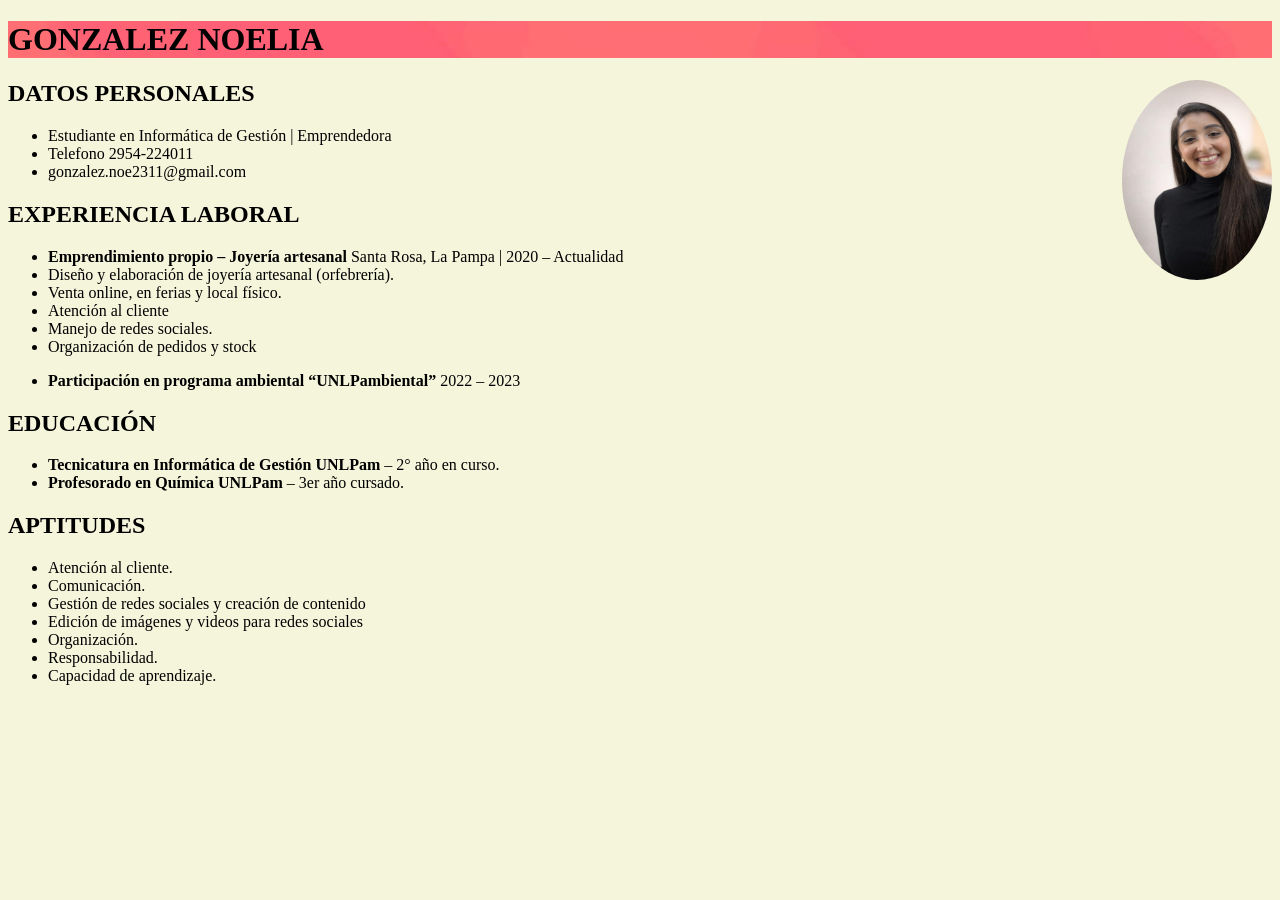
==== index.html @ f1e8bcaa "first commit" ====
<!doctype html>
<html lang="en">
  <head>
    <meta charset="UTF-8" />
    <meta name="viewport" content="width=device-width, initial-scale=1.0" />
    <title>CV Noelia Gonzalez</title>
    <link rel="stylesheet" href="style.css" />
  </head>
  <body>
    <header>
      <h1>GONZALEZ NOELIA</h1>
    </header>
    <div class="fotodeperfil">
      <img
        src="img/WhatsApp Image 2026-09-03 at 16.20.10.jpeg"
        alt="foto de perfil"
      />
    </div>
    <main>
      <section>
        <h2>DATOS PERSONALES</h2>

        <ul>
          <li>Estudiante en Informática de Gestión | Emprendedora</li>
          <li>Telefono 2954-224011</li>
          <li>gonzalez.noe2311@gmail.com</li>
        </ul>
      </section>
      <section>
        <h2>EXPERIENCIA LABORAL</h2>

        <ul>
          <li>
            <strong>Emprendimiento propio – Joyería artesanal </strong>Santa
            Rosa, La Pampa | 2020 – Actualidad
          </li>
          <li>Diseño y elaboración de joyería artesanal (orfebrería).</li>
          <li>Venta online, en ferias y local físico.</li>
          <li>Atención al cliente</li>
          <li>Manejo de redes sociales.</li>
          <li>Organización de pedidos y stock</li>
        </ul>
      </section>
      <section>
        <ul>
          <li>
            <strong>Participación en programa ambiental “UNLPambiental”</strong>
            2022 – 2023
          </li>
        </ul>
      </section>
      <section>
        <h2>EDUCACIÓN</h2>
        <ul>
          <li>
            <strong>Tecnicatura en Informática de Gestión UNLPam </strong>– 2°
            año en curso.
          </li>
          <li>
            <strong>Profesorado en Química UNLPam</strong> – 3er año cursado.
          </li>
        </ul>
      </section>
      <section>
        <h2>APTITUDES</h2>
        <ul>
          <li>Atención al cliente.</li>
          <li>Comunicación.</li>
          <li>Gestión de redes sociales y creación de contenido</li>
          <li>Edición de imágenes y videos para redes sociales</li>
          <li>Organización.</li>
          <li>Responsabilidad.</li>
          <li>Capacidad de aprendizaje.</li>
        </ul>
      </section>
    </main>
  </body>
</html>
---- style.css ----
header {
  background-image: url(img/7854.jpg);
  background-position: center;
}
.fotodeperfil img {
  width: 150px;
  height: 200px;
  float: right;
  border-radius: 50%;
}
body {
  background-color: beige;
}
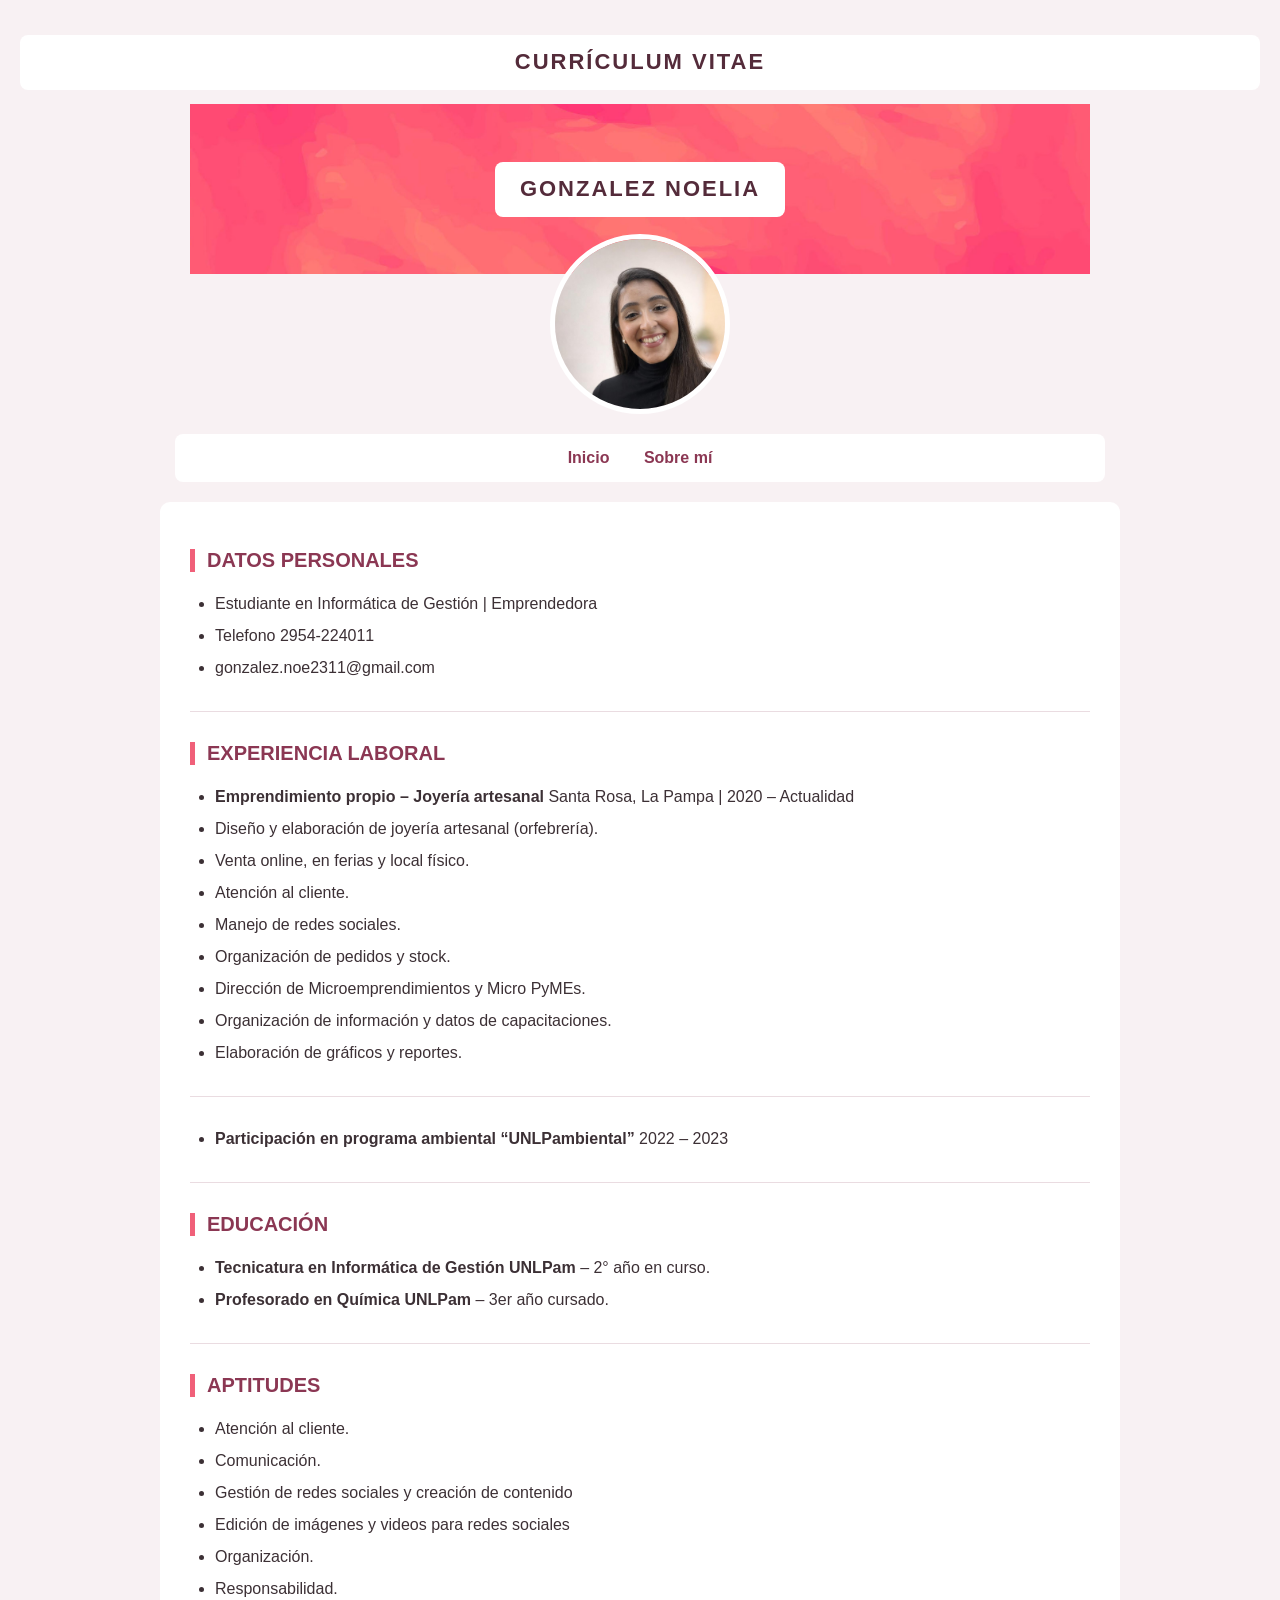
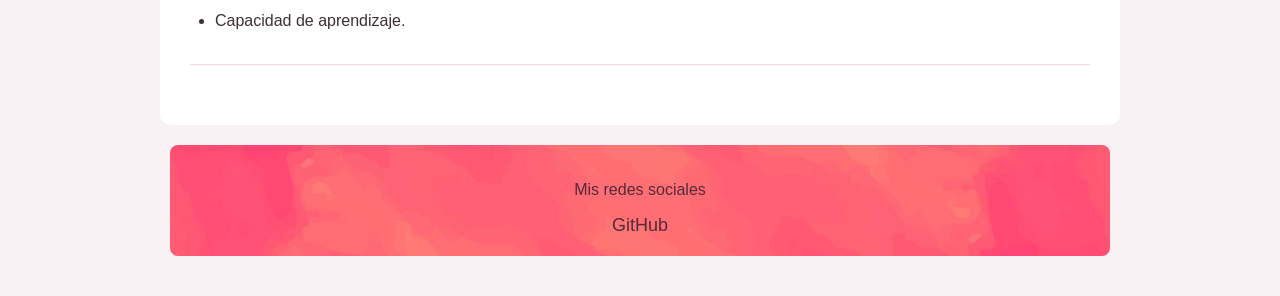
==== commit 2c490e4d: "Actualización C8S - CV personal y Sobre m" ====
--- a/index.html
+++ b/index.html
@@ -3,7 +3,7 @@
   <head>
     <meta charset="UTF-8" />
     <meta name="viewport" content="width=device-width, initial-scale=1.0" />
-    <title>CV Noelia Gonzalez</title>
+    <h1>CURRÍCULUM VITAE</h1>
     <link rel="stylesheet" href="style.css" />
   </head>
   <body>
@@ -16,6 +16,10 @@
         alt="foto de perfil"
       />
     </div>
+    <nav class="menu-cv">
+      <a href="index.html">Inicio</a>
+      <a href="sobremi.html">Sobre mí</a>
+    </nav>
     <main>
       <section>
         <h2>DATOS PERSONALES</h2>
@@ -36,9 +40,12 @@
           </li>
           <li>Diseño y elaboración de joyería artesanal (orfebrería).</li>
           <li>Venta online, en ferias y local físico.</li>
-          <li>Atención al cliente</li>
+          <li>Atención al cliente.</li>
           <li>Manejo de redes sociales.</li>
-          <li>Organización de pedidos y stock</li>
+          <li>Organización de pedidos y stock.</li>
+          <li>Dirección de Microemprendimientos y Micro PyMEs.</li>
+          <li>Organización de información y datos de capacitaciones.</li>
+          <li>Elaboración de gráficos y reportes.</li>
         </ul>
       </section>
       <section>
@@ -74,5 +81,12 @@
         </ul>
       </section>
     </main>
+    <footer class="pie-cv">
+      <p>Mis redes sociales</p>
+
+      <a href="https://github.com/NoeliaGonzalez2311">
+        <i class="fab fa-github"></i> GitHub
+      </a>
+    </footer>
   </body>
 </html>
--- a/style.css
+++ b/style.css
@@ -2,12 +2,121 @@
   background-image: url(img/7854.jpg);
   background-position: center;
 }
+
+.fotodeperfil {
+  max-width: 900px;
+  margin: -40px auto 20px;
+  text-align: center;
+  position: relative;
+}
+
 .fotodeperfil img {
-  width: 150px;
-  height: 200px;
-  float: right;
+  width: 170px;
+  height: 170px;
+  object-fit: cover;
+  object-position: center top;
   border-radius: 50%;
+  border: 5px solid white;
+  float: none;
+  display: block;
+  margin: auto;
 }
+
 body {
-  background-color: beige;
+  background-color: #f8f1f3;
+  font-family: Arial, Helvetica, sans-serif;
+  margin: 0;
+  padding: 20px;
+  color: #3c3035;
 }
+
+header {
+  background-image: url("img/7854.jpg");
+  background-size: cover;
+  background-position: center;
+  max-width: 900px;
+  height: 170px;
+  margin: auto;
+  display: flex;
+  justify-content: center;
+  align-items: center;
+}
+h1 {
+  color: #542b3a;
+  background-color: white;
+  padding: 12px 25px;
+  font-size: 22px;
+  letter-spacing: 2px;
+  text-align: center;
+  border-radius: 8px;
+  line-height: 1.4;
+}
+
+main {
+  background-color: white;
+  max-width: 900px;
+  margin: auto;
+  padding: 30px;
+  border-radius: 10px;
+}
+
+section {
+  margin-bottom: 30px;
+  padding-bottom: 15px;
+  border-bottom: 1px solid #eadce1;
+}
+
+h2 {
+  color: #8b3753;
+  font-size: 20px;
+  border-left: 5px solid #f06079;
+  padding-left: 12px;
+  margin-bottom: 20px;
+}
+
+ul {
+  padding-left: 25px;
+}
+
+li {
+  margin-bottom: 8px;
+  line-height: 1.5;
+}
+
+.menu-cv {
+  max-width: 900px;
+  margin: 20px auto;
+  text-align: center;
+  background-color: white;
+  padding: 15px;
+  border-radius: 8px;
+}
+
+.menu-cv a {
+  color: #8b3753;
+  text-decoration: none;
+  font-weight: bold;
+  margin: 15px;
+}
+
+.menu-cv a:hover {
+  color: #f06079;
+}
+
+.pie-cv {
+  max-width: 900px;
+  margin: 20px auto;
+  padding: 20px;
+  background-image: url("img/7854.jpg");
+  background-size: cover;
+  background-position: center;
+  color: #542b3a;
+  text-align: center;
+  border-radius: 8px;
+}
+
+.pie-cv a {
+  color: #542b3a;
+  text-decoration: none;
+  font-size: 18px;
+}
